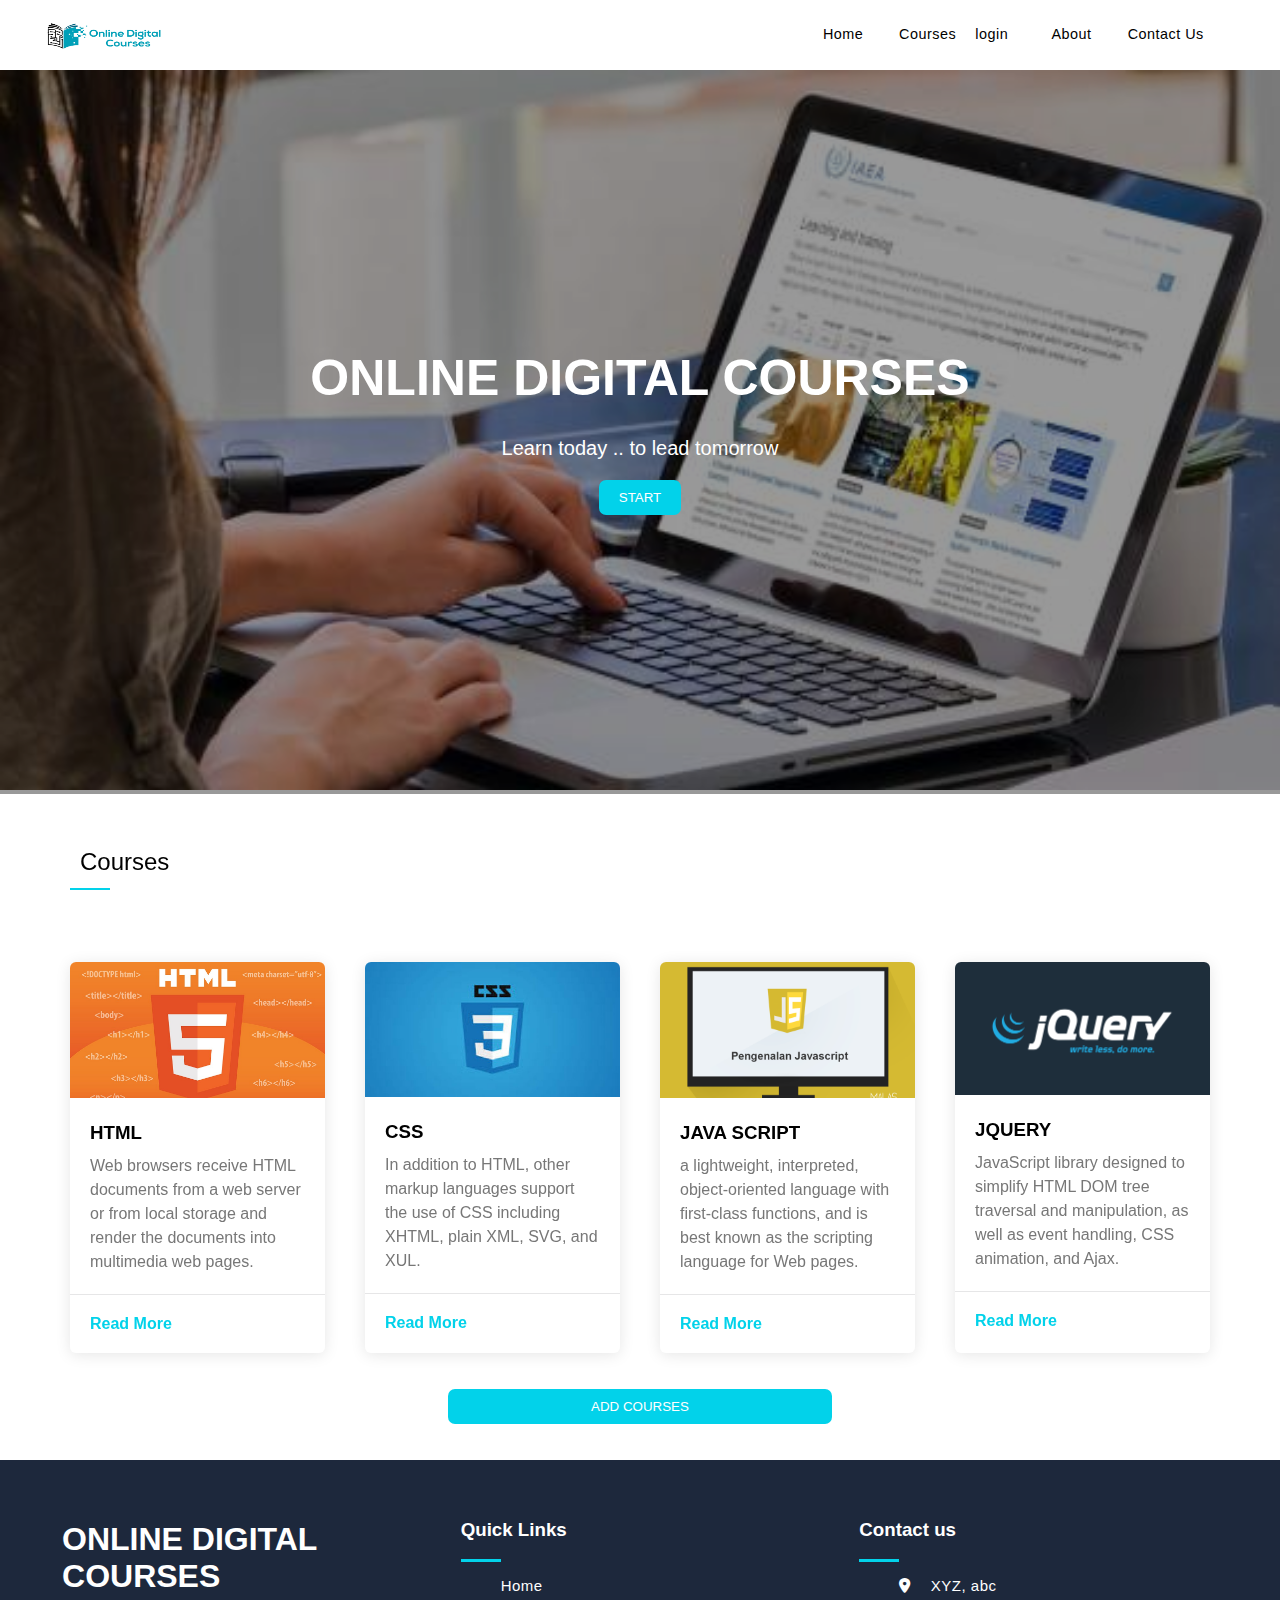
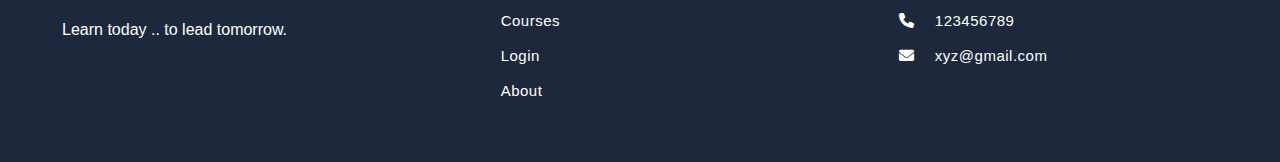
==== index.html @ dac11386 "upload files" ====
<!DOCTYPE html>
<html lang="en">
<head>
    <meta charset="UTF-8">
    <meta http-equiv="X-UA-Compatible" content="IE=edge">
    <meta name="viewport" content="width=device-width, initial-scale=1.0">
    <!-- css links -->
    <link rel="stylesheet" href="css/index.css">
    <!-- Font Awesome -->
    <link rel="stylesheet" href="css/all.min.css" />
    <!-- Font Awesome Iconc Library -->
    <link rel="stylesheet" href="css/font-awesome.min.css" />
    <!-- Google Fonts -->
    <link href="https://fonts.googleapis.com/css2?family=Cairo:wght@300;400;700&display=swap" rel="stylesheet" />
    <title>Courses</title>
</head>
<body>
    <!-- Start Navbar -->
    <div class="page-wrapper">
        <div class="nav-wrapper">
            <nav class="navbar">
                <a href="index.html"><img src="images/logo.jpg" alt="Page Logo"></a>
                <ul class="nav">
                    <li class="nav-item"><a href="index.html">Home</a></li>
                    <li class="nav-item"><a href="#courses">Courses</a></li>
                    <li class="nav-item"><a href="#">login</a></li>
                    <li class="nav-item"><a href="#">About</a></li>
                    <li class="nav-item"><a href="#">Contact Us</a></li>
                </ul>
            </nav>
        </div>
    </div>
    <!-- End Navbar -->
    <!-- Start Image -->
    <div class="begin-img">
        <img src="images/1.jpg" alt="learning online">
        <div class="text">
                <div>
                    <h1>Online Digital Courses</h1>
                    <p>Learn today .. to lead tomorrow</p>
                </div>
            <button><a href="#courses">START</a></button>
        </div>
    </div>
    <!-- End Image -->
    <br>
    <br>
    <br>
    <!-- Start Courses -->
    <div class="courses" id="courses">
        <div class="container">
            <h2 class="special-heading">Courses</h2>
        </div>
        <br>
        <br>
        <div class="container">
            <div class="box">
                <img src="images/2.jpg" alt="" />
                <div class="content">
                    <h3>HTML</h3>
                    <p>Web browsers receive HTML documents from a web server or from local storage and render the documents into multimedia web
                    pages.</p>
                </div>
                <div class="info">
                    <a href="show.html">Read More</a>
                </div>
            </div>
            <div class="box">
                <img src="images/3.jpg" alt="" />
                <div class="content">
                    <h3>CSS</h3>
                    <p>In addition to HTML, other markup languages support the use of CSS including XHTML, plain XML, SVG, and XUL.</p>
                </div>
                <div class="info">
                    <a href="">Read More</a>
                </div>
            </div>
            <div class="box">
                <img src="images/4.png" alt="" />
                <div class="content">
                    <h3>JAVA SCRIPT</h3>
                    <p>a lightweight, interpreted, object-oriented language with first-class functions, and is best known as the scripting
                    language for Web pages.</p>
                </div>
                <div class="info">
                    <a href="">Read More</a>
                </div>
            </div>
            <div class="box">
                <img src="images/5.png" alt="" />
                <div class="content">
                    <h3>JQUERY</h3>
                    <p>JavaScript library designed to simplify HTML DOM tree traversal and manipulation, as well as event handling, CSS
                    animation, and Ajax.</p>
                </div>
                <div class="info">
                    <a href="">Read More</a>
                </div>
            </div>
        </div>
    </div>
    <br>
    <br>
    <div class="add-div">
        <button class="add-btn"><a href="add.html">ADD COURSES</a></button>
    </div>
    <!-- End Courses -->
    <br>
    <br>
    <!-- Start Footer -->
    <div class="footer">
        <div class="inner-footer">
            <div class="footer-items">
                <h1>ONLINE DIGITAL COURSES</h1>
                <p>Learn today .. to lead tomorrow.</p>
            </div>
            <div class="footer-items">
                <h3>Quick Links</h3>
                <div class="border"></div>
                <ul>
                    <a href="#">
                        <li>Home</li>
                    </a>
                    <a href="#">
                        <li>Courses</li>
                    </a>
                    <a href="">
                        <li>Login</li>
                    </a>
                    <a href="#">
                        <li>About</li>
                    </a>
                </ul>
            </div>    
            <div class="footer-items">
                <h3>Contact us</h3>
                <div class="border"></div>
                <ul>
                    <li><i class="fa fa-map-marker" aria-hidden="true"></i>XYZ, abc</li>
                    <li><i class="fa fa-phone" aria-hidden="true"></i>123456789</li>
                    <li><i class="fa fa-envelope" aria-hidden="true"></i>xyz@gmail.com</li>
                </ul>
            </div>
        </div>
    <!-- Ens Footer -->
</body>
</html>
---- css/index.css ----
/* Start Global Rules */
* {
    box-sizing: border-box;
    -webkit-box-sizing: border-box;
    -moz-box-sizing: border-box;
}

:root {
    --main-color: #fff;
    --secound-main-color: #02d2ea;
    --footer-color: #1F3035;
    --app-content-secondary-color: #1d283c;
    --hover-shadow: rgba(16, 24, 39, 0.8) 0px 6px 12px -2px;
}

body,
html {
    margin: 0;
    padding: 0;
    height: 100%;
    width: 100%;
}

body {
    font-family: "Poppins", sans-serif;
    background-color: var(--main-color);
}

a {
    text-decoration: none;
    color: var(--main-color);
}


/* End Global Rules */

/* Start Navbar */
.page-wrapper {
    width: 100%;
    height: auto;
}

.nav-wrapper {
    width: 100%;
    position: sticky;
    top: 0;
    background-color: var(--main-color);
}

.navbar {
    display: grid;
    grid-template-columns: 1fr 3fr;
    align-items: center;
    height: 70px;
    overflow: hidden;
}

.navbar img {
    height: 3.5rem;
    width: 10.5rem;
    justify-self: start;
    margin-left: 20px;
}

.navbar ul {
    list-style: none;
    display: grid;
    grid-template-columns: repeat(6, 1fr);
    justify-self: end;

}

.nav-item a {
    color: #000;
    font-size: 0.9rem;
    font-weight: 400;
    text-decoration: none;
    transition: color 0.3s ease-out;
}

.nav-item a:hover {
    color: var(--secound-main-color);
}

/* End Navbar */
/* Start Media Queries */

@media only screen and (max-width: 720px) {
    .navbar ul {
        display: flex;
        flex-direction: column;
        position: fixed;
        justify-content: start;
        top: 55px;
        background-color: #fff;
        width: 100%;
        height: calc(100vh - 55px);
        transform: translate(-101%);
        text-align: center;
        overflow: hidden;
    }

    .navbar li {
        padding: 15px;
    }

    .navbar li:first-child {
        margin-top: 50px;
    }

    .navbar li a {
        font-size: 1rem;
    }

}

/* End Navbar */
/* Start Image */
.begin-img {
    position: relative;
}

.begin-img::before {
    content: "";
    position: absolute;
    left: 0;
    top: 0;
    width: 100%;
    height: 100%;
    background-color: rgb(0 0 0 / 40%);
}

.begin-img img {
    width: 100%;
    min-height: 370px;
}

.begin-img .text {
    width: 100%;
    position: absolute;
    top: 50%;
    transform: translateY(-50%);
    padding: 50px;
    background-color: var(--transparent-color);
    color: var(--main-color);
    text-align: center;
}

.begin-img .text h1 {
    margin: 0 0 30px;
    text-transform: uppercase;
    font-weight: bold;
    font-size: 50px;
}

.begin-img .text p {
    margin-bottom: 20px;
    font-size: 20px;
}

button {
    background-color: var(--secound-main-color);
    color: var(--main-color);
    padding: 10px 20px;
    border: none;
    text-transform: uppercase;
    border-radius: 7px;
}

/* End Image */

/* Start courses */
.container {
    padding-left: 15px;
    padding-right: 15px;
    margin-left: auto;
    margin-right: auto;
}

/* Small */
@media (min-width: 768px) {
    .container {
        width: 750px;
    }
}

/* Medium */
@media (min-width: 992px) {
    .container {
        width: 970px;
    }
}

/* Large */
@media (min-width: 1200px) {
    .container {
        width: 1170px;
    }
}

@media screen and (max-width:414px) {
    .box{
        width: 24rem;
    }
}

@media screen and (max-width:375px) {
    .box{
        width: 15rem;
    }
}

.special-heading {
    position: relative;
}

.special-heading:after {
    content: "";
    display: block;
    position: absolute;
    top: 40px;
    left: 0;
    width: 40px;
    border-bottom: 2px solid var(--secound-main-color);
}

.special-heading {
    margin: 0 0 50px;
    font-weight: normal;
    padding-left: 10px;
}

.courses {
    padding-top: var(--main-padding-top);
    padding-bottom: var(--main-padding-bottom);
    position: relative;
}

.courses .container {
    display: grid;
    grid-template-columns: repeat(auto-fill, minmax(250px, 1fr));
    gap: 40px;
}

.courses .box {
    box-shadow: 0 2px 15px rgb(0 0 0 / 10%);
    background-color: white;
    border-radius: 6px;
    overflow: hidden;
    transition: transform var(--main-transition),
        box-shadow var(--main-transition);
}

.courses .box:hover {
    box-shadow: 0 2px 15px rgb(0 0 0 / 20%);
    animation: moving-arrow 0.9s linear;
}

.courses .box img {
    width: 100%;
    max-width: 100%;
}

.courses .box .content {
    padding: 20px;
}

.courses .box .content h3 {
    margin: 0;
}

.courses .box .content p {
    margin: 10px 0 0;
    line-height: 1.5;
    color: #777;
}

.courses .box .info {
    padding: 20px;
    border-top: 1px solid #e6e6e7;
    display: flex;
    justify-content: space-between;
    align-items: center;
}

.courses .box .info a {
    color: var(--secound-main-color);
    font-weight: bold;
}

.courses .box .info i {
    color: var(--secound-main-color);
}

/* End courses */

/* Start Animation */

@keyframes moving-arrow {
    100% {
        transform: translateY(-10px);
    }
}

/* End Animation */

/* Start Add button */
.add-div {
    display: flex;
    justify-content: center;
}

.add-btn {
    width: 30%;
}

.add-btn:hover {
    box-shadow: var(--hover-shadow);
}

/* End Add button */

/* Start Footer */
.footer {
    width: 100%;
    background: var(--app-content-secondary-color);
    display: block;
}

.inner-footer {
    width: 95%;
    margin: auto;
    padding: 30px 10px;
    display: flex;
    flex-wrap: wrap;
    box-sizing: border-box;
    justify-content: center;
}

.footer-items {
    width: calc(100%/3);
    padding: 10px 20px;
    box-sizing: border-box;
    color: var(--main-color);
}

.footer-items p {
    font-size: 16px;
    text-align: justify;
    line-height: 25px;
    color: var(--main-color);
}

.footer-items h1 {
    color: var(--main-color);
}

.border {
    height: 3px;
    width: 40px;
    background: var(--secound-main-color);
    color: var(--secound-main-color);
    background-color: var(--secound-main-color);
    border: 0px;
}

ul {
    list-style: none;
    color: var(--main-color);
    font-size: 15px;
    letter-spacing: 0.5px;
}

ul a {
    text-decoration: none;
    outline: none;
    color: var(--main-color);
    transition: 0.3s;
}

ul a:hover {
    color: var(--secound-main-color);
}

ul li {
    margin: 10px 0;
    height: 25px;
}

li i {
    margin-right: 20px;
}


@media screen and (max-width: 1275px) {
    .footer-items {
        width: 50%;
    }
}

@media screen and (max-width: 660px) {
    .footer-items {
        width: 100%;
    }
}

/* End Footer */

/* Start Show */
.noscroll {
    overflow: hidden;
}

main {
    font-size: 0;
}

main .column.left,
main .column.right {
    display: block;
    position: relative;
    font-size: 1rem;
    width: 100%;
    min-height: 0;
    vertical-align: top;
}

@media (min-width: 641px) {

    main .column.left,
    main .column.right {
        display: inline-block;
        width: 50%;
        min-height: 100vh;
    }

    main .column.left {
        position: relative;
        width: 50%;
        margin-top: 10%;
    }

    .static-imag {
        width: 100%;
        height: 100%;
    }

    main .column.right {
        margin-top: -5%;
    }

}

.video-banner-img {
    display: block;
    width: 100%;
    height: 100%;
    object-fit: cover;
    object-position: 50% 50%;
}

.contents {
    display: block;
    min-height: 100vh;
    max-width: 40rem;
    margin: 2.5rem auto;
    padding: 1.5rem;
}

@media (min-width: 641px) {
    .contents {
        margin: 5.75rem auto;
        padding: 2.5rem;
    }
}

.container>h1,
.contents h1,
.contents h2,
.contents p {
    font-family: "Source Sans Pro", sans-serif;
    font-size: 1em;
    font-weight: 300;
    line-height: 1.5em;
    color: #0d013d;
}

.container>h1 {
    font-size: 2.5rem;
    font-weight: 200;
    line-height: 1em;
    margin: 0 0 0.5rem 0;
}

.contents h1 {
    font-size: 3.25em;
    font-weight: 200;
    line-height: 1em;
    margin: 0 0 0.5rem 0;
}

@media (min-width: 641px) {
    .contents h1 {
        font-size: 4em;
    }
}

.contents h2 {
    font-size: 1em;
    font-weight: 600;
    text-transform: uppercase;
    letter-spacing: 0.155em;

    margin-top: 3em;
}

/* buttons */
.contents .button-group {
    margin-top: 1em;
}

.contents .button {
    display: inline-block;
    padding: 1em 2em;
    min-width: 8em;
    text-align: center;
    font-weight: 900;
    text-decoration: none;
    border-radius: 1.5em;
    box-shadow: 0 1px 1px rgba(0, 0, 0, 0.25);
    background: #f0f0f0;
    color: #2b2b2b;
    transition: all 0.2s ease-out 0.05s;
}

.contents .button~.button {
    margin-left: 0.5em;
}

.contents .button:hover {
    background: #e5e5e5;
}

.contents .button.primary {
    background: #e50055;
    color: #fff;
}

.btn-show {
    color: #e50055 !important;
}

.contents .button.primary:hover {
    box-shadow: var(--hover-shadow)
}


.container .video-contanier{
    display: flex;
    flex-wrap: wrap;
    gap: 15px;
    justify-content: center;
    padding: 10px;
}

.container .video-contanier .video{
    height: 250px;
    width: 350px;
    border: 5px solid var(--app-content-secondary-color);
    border-radius: 5px;
    box-shadow: 0 5px 15px rgba(0, 0, 0, 0.7);
    cursor: pointer;
    overflow: hidden;
}

.container .video-contanier .video video{
    height: 100%;
    width: 100%;
    object-fit: cover;
    transition: 0.2s linear;
}

.container .video-contanier .video:hover video{
    transform: scale(1.1);
}

.container .popup-video{
    position: fixed;
    top: 0;
    left: 0;
    z-index: 100;
    background: rgba(0, 0, 0, 0.8);
    height: 100%;
    width: 100%;
    display: none;
}

.container .popup-video video{
    position: absolute;
    top: 50%;
    left: 50%;
    transform: translate(-50%, -50%);
    width: 750px;
    border-radius: 5px;
    border: 3px solid var(--app-content-secondary-color);
    object-fit: cover;
}

.container .popup-video span{
    position: absolute;
    top: 5px;
    right: 20px;
    font-size: 50px;
    color: var(--main-color);
    font-weight: bolder;
    z-index: 100;
    cursor: pointer;
}

@media (max-width:7688px) {
    .container .popup-video .video{
        width: 95%;
    }
}
/* ---------------- */
.container .popup-video-open {
    position: fixed;
    top: 0;
    left: 0;
    z-index: 100;
    background: rgba(0, 0, 0, 0.8);
    height: 100%;
    width: 100%;
    display: block;
}

.container .popup-video-open video {
    position: absolute;
    top: 50%;
    left: 50%;
    transform: translate(-50%, -50%);
    width: 750px;
    border-radius: 5px;
    border: 3px solid var(--app-content-secondary-color);
    object-fit: cover;
}

.container .popup-video-open span {
    position: absolute;
    top: 5px;
    right: 20px;
    font-size: 50px;
    color: var(--main-color);
    font-weight: bolder;
    z-index: 100;
    cursor: pointer;
}

@media (max-width:7688px) {
    .container .popup-video-open .video {
        width: 95%;
    }
}

/* End Show */
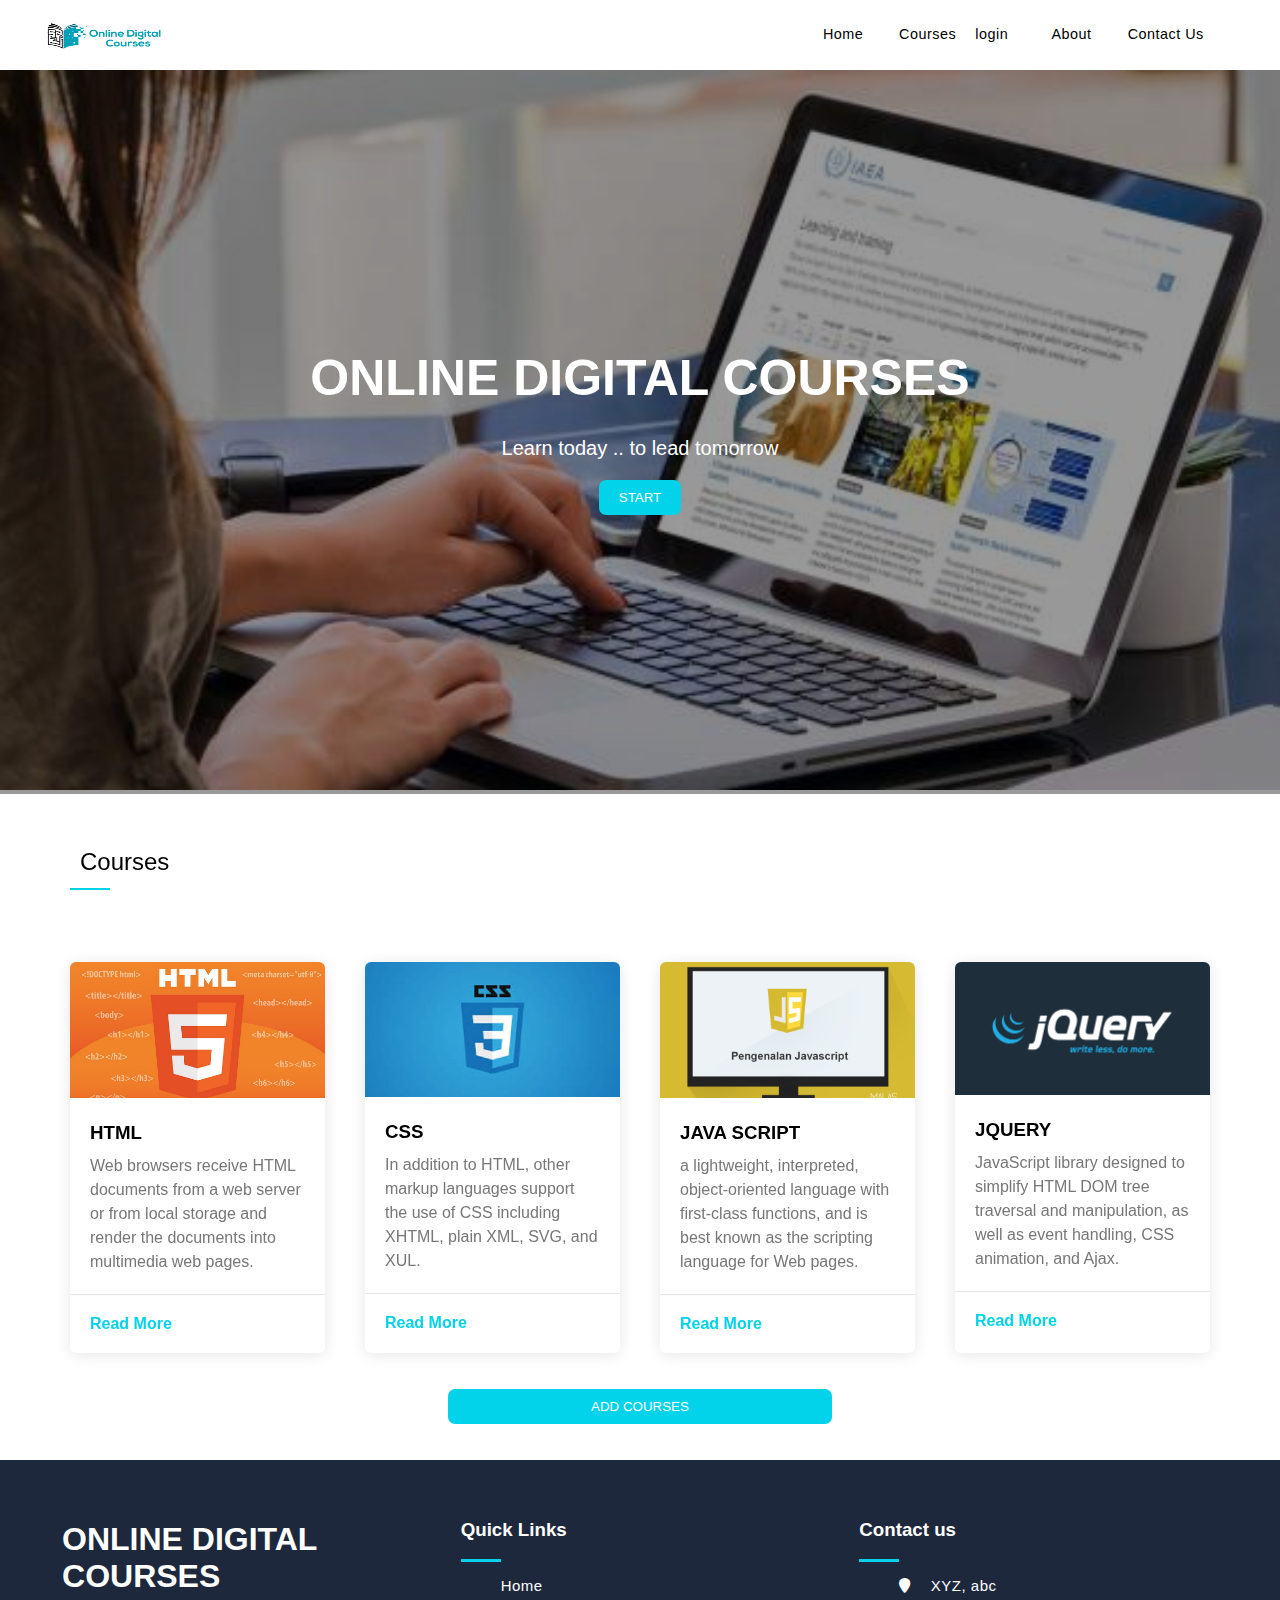
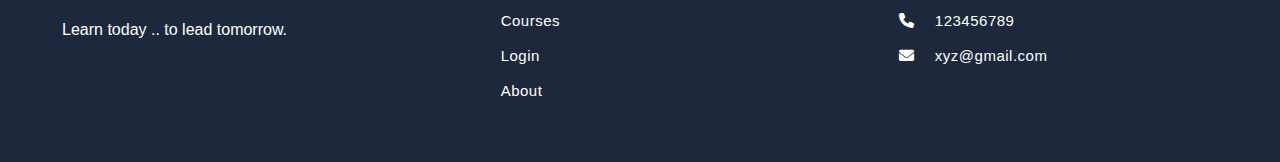
==== commit 86f68e1f: "edit on files" ====
--- a/index.html
+++ b/index.html
@@ -8,8 +8,6 @@
     <link rel="stylesheet" href="css/index.css">
     <!-- Font Awesome -->
     <link rel="stylesheet" href="css/all.min.css" />
-    <!-- Font Awesome Iconc Library -->
-    <link rel="stylesheet" href="css/font-awesome.min.css" />
     <!-- Google Fonts -->
     <link href="https://fonts.googleapis.com/css2?family=Cairo:wght@300;400;700&display=swap" rel="stylesheet" />
     <title>Courses</title>
--- a/css/index.css
+++ b/css/index.css
@@ -204,9 +204,34 @@
     }
 }
 
+
+@media screen and (max-width:393px) {
+    .box{
+        width: 19rem;
+        margin-left: 10px;
+    }
+}
+
+@media screen and (max-width:390px) {
+    .box{
+        width: 20rem;
+    }
+}
+
 @media screen and (max-width:375px) {
     .box{
+        width: 19rem;
+    }
+}
+
+@media screen and (max-width:280px) {
+    .box {
         width: 15rem;
+    }
+
+    h1{
+        font-size: 15px;
+        font-weight: bold;
     }
 }
 
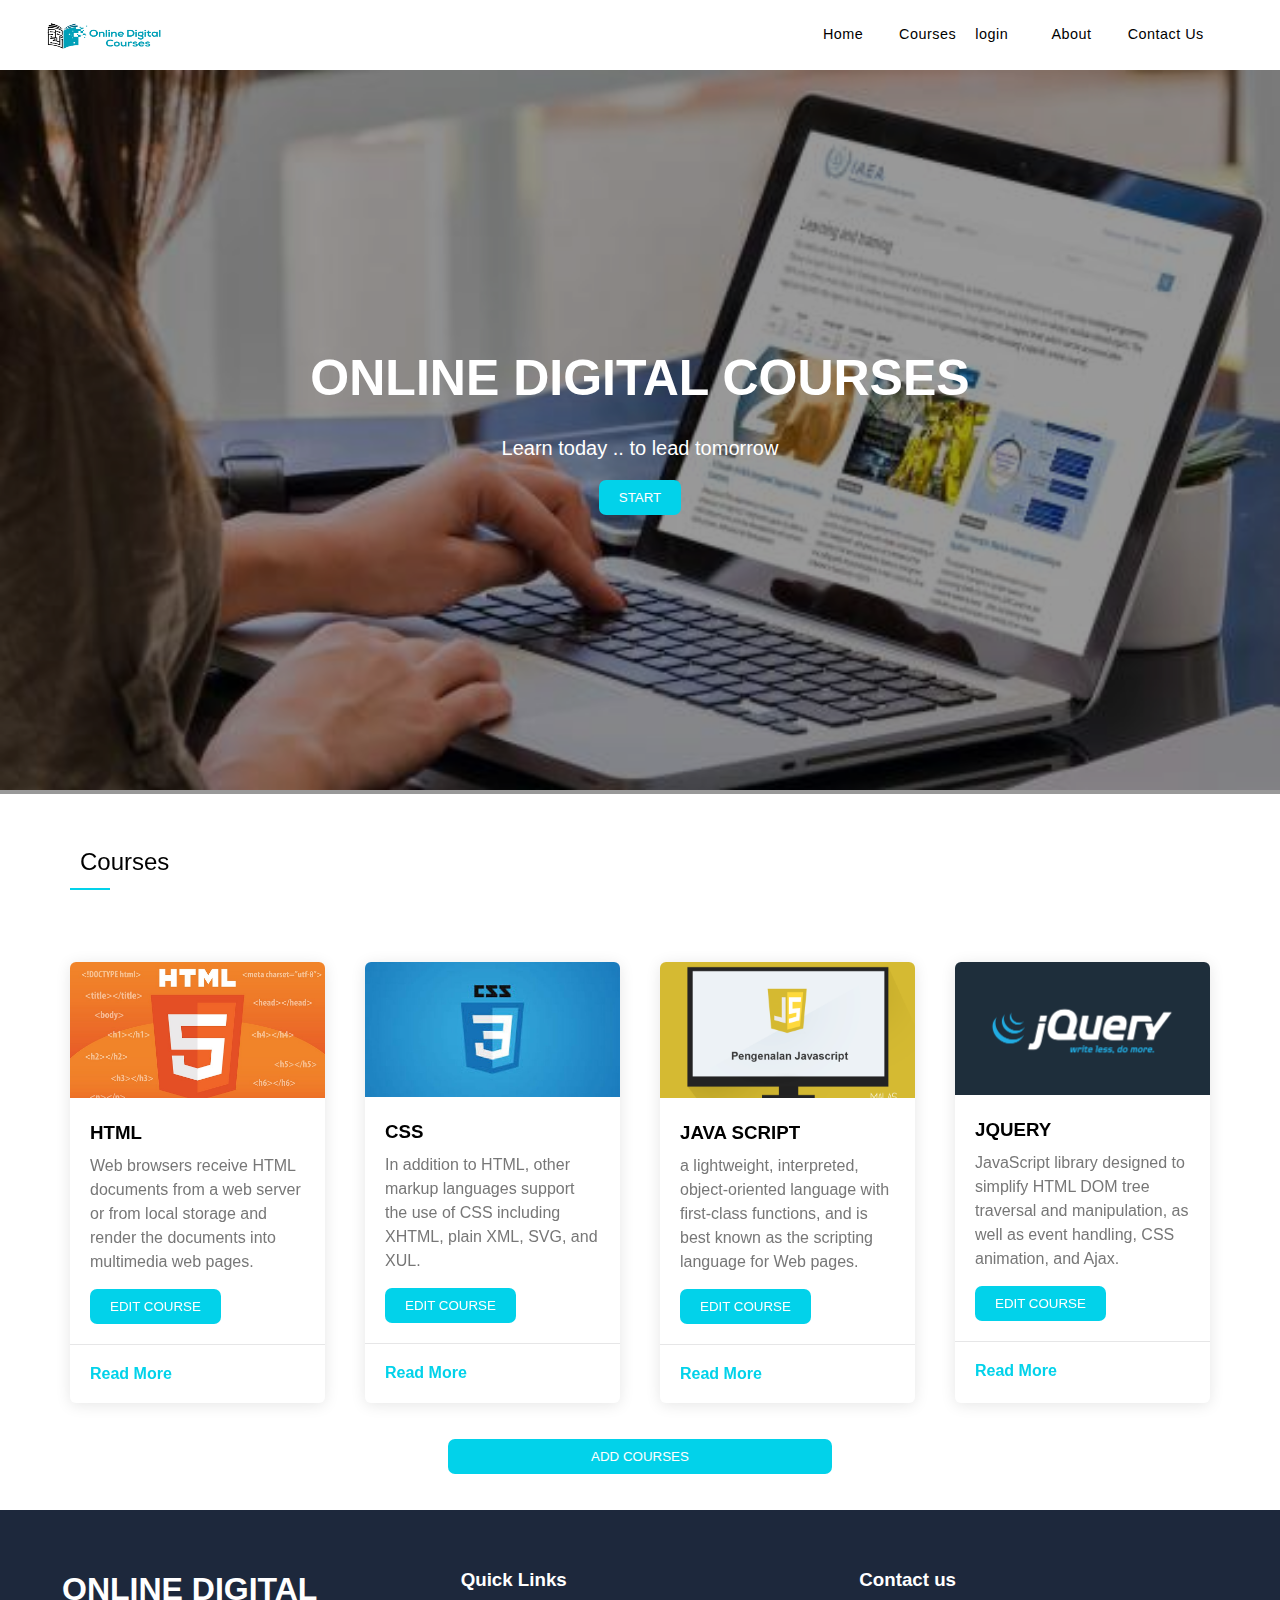
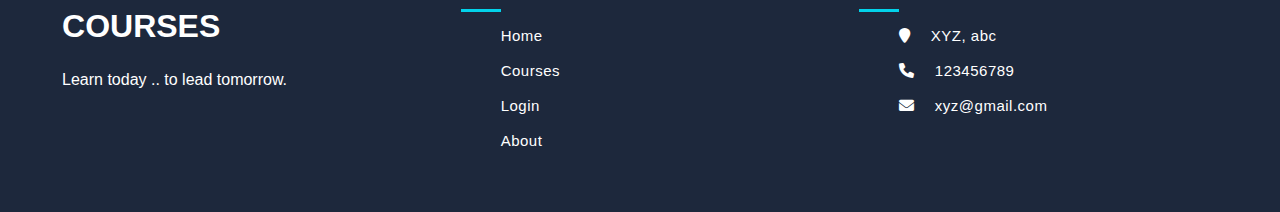
==== commit 9b6aeaff: "edit on files" ====
--- a/index.html
+++ b/index.html
@@ -58,6 +58,7 @@
                     <h3>HTML</h3>
                     <p>Web browsers receive HTML documents from a web server or from local storage and render the documents into multimedia web
                     pages.</p>
+                    <button class="edit-btn"><a href="edit.html">Edit Course</a></button>
                 </div>
                 <div class="info">
                     <a href="show.html">Read More</a>
@@ -68,6 +69,7 @@
                 <div class="content">
                     <h3>CSS</h3>
                     <p>In addition to HTML, other markup languages support the use of CSS including XHTML, plain XML, SVG, and XUL.</p>
+                    <button class="edit-btn"><a href="#">Edit Course</a></button>
                 </div>
                 <div class="info">
                     <a href="">Read More</a>
@@ -79,6 +81,7 @@
                     <h3>JAVA SCRIPT</h3>
                     <p>a lightweight, interpreted, object-oriented language with first-class functions, and is best known as the scripting
                     language for Web pages.</p>
+                    <button class="edit-btn"><a href="#">Edit Course</a></button>
                 </div>
                 <div class="info">
                     <a href="">Read More</a>
@@ -90,6 +93,7 @@
                     <h3>JQUERY</h3>
                     <p>JavaScript library designed to simplify HTML DOM tree traversal and manipulation, as well as event handling, CSS
                     animation, and Ajax.</p>
+                    <button class="edit-btn"><a href="#">Edit Course</a></button>
                 </div>
                 <div class="info">
                     <a href="">Read More</a>
--- a/css/index.css
+++ b/css/index.css
@@ -76,6 +76,7 @@
     font-weight: 400;
     text-decoration: none;
     transition: color 0.3s ease-out;
+    cursor: pointer;
 }
 
 .nav-item a:hover {
@@ -189,49 +190,13 @@
     .container {
         width: 970px;
     }
+    
 }
 
 /* Large */
 @media (min-width: 1200px) {
     .container {
         width: 1170px;
-    }
-}
-
-@media screen and (max-width:414px) {
-    .box{
-        width: 24rem;
-    }
-}
-
-
-@media screen and (max-width:393px) {
-    .box{
-        width: 19rem;
-        margin-left: 10px;
-    }
-}
-
-@media screen and (max-width:390px) {
-    .box{
-        width: 20rem;
-    }
-}
-
-@media screen and (max-width:375px) {
-    .box{
-        width: 19rem;
-    }
-}
-
-@media screen and (max-width:280px) {
-    .box {
-        width: 15rem;
-    }
-
-    h1{
-        font-size: 15px;
-        font-weight: bold;
     }
 }
 
@@ -298,6 +263,7 @@
     margin: 10px 0 0;
     line-height: 1.5;
     color: #777;
+    padding-bottom: 15px;
 }
 
 .courses .box .info {
@@ -333,6 +299,10 @@
 .add-div {
     display: flex;
     justify-content: center;
+}
+
+.edit-btn{
+    width: fit-content;
 }
 
 .add-btn {
@@ -387,6 +357,10 @@
     color: var(--secound-main-color);
     background-color: var(--secound-main-color);
     border: 0px;
+    transition: 0.5s;
+}
+.footer-items:hover .border{
+    width: 106px;
 }
 
 ul {
@@ -421,6 +395,9 @@
     .footer-items {
         width: 50%;
     }
+    .inner-footer{
+        justify-content: flex-start;
+    }
 }
 
 @media screen and (max-width: 660px) {
@@ -432,10 +409,6 @@
 /* End Footer */
 
 /* Start Show */
-.noscroll {
-    overflow: hidden;
-}
-
 main {
     font-size: 0;
 }
@@ -447,7 +420,6 @@
     font-size: 1rem;
     width: 100%;
     min-height: 0;
-    vertical-align: top;
 }
 
 @media (min-width: 641px) {
@@ -596,6 +568,7 @@
     box-shadow: 0 5px 15px rgba(0, 0, 0, 0.7);
     cursor: pointer;
     overflow: hidden;
+    position: relative;
 }
 
 .container .video-contanier .video video{
@@ -609,7 +582,11 @@
     transform: scale(1.1);
 }
 
-.container .popup-video{
+/* End Show */
+
+
+/* start pop up */
+.popup{
     position: fixed;
     top: 0;
     left: 0;
@@ -619,72 +596,59 @@
     width: 100%;
     display: none;
 }
-
-.container .popup-video video{
+.container .popup-open {
+    display: block;
+}
+.container .popup .popup-video {
+    height: 100%;
+    width: 100%;
+}
+
+.container .popup span {
+    position: absolute;
+    top: 5px;
+    right: 20px;
+    font-size: 50px;
+    color: var(--main-color);
+    font-weight: bolder;
+    z-index: 100;
+    cursor: pointer;
+}
+
+@media (max-width:7688px) {
+    .container .popup-video .video {
+        width: 95%;
+    }
+}
+
+@media (max-width:7688px) {
+    .container .popup-video-open .video {
+        width: 95%;
+    }
+}
+/* end pop up */
+/* start overlay */
+.overlay{
+    width: 100%;
+    height: 100%;
+    position: absolute;
+    top: 0;
+    right: 0;
+    overflow: hidden;
+}
+.overlay img{
+    max-width: 100%;
+    height: 100%;
+}
+.overlay i{
+    font-size: 80px;
     position: absolute;
     top: 50%;
     left: 50%;
     transform: translate(-50%, -50%);
-    width: 750px;
-    border-radius: 5px;
-    border: 3px solid var(--app-content-secondary-color);
-    object-fit: cover;
-}
-
-.container .popup-video span{
-    position: absolute;
-    top: 5px;
-    right: 20px;
-    font-size: 50px;
-    color: var(--main-color);
-    font-weight: bolder;
-    z-index: 100;
-    cursor: pointer;
-}
-
-@media (max-width:7688px) {
-    .container .popup-video .video{
-        width: 95%;
-    }
-}
-/* ---------------- */
-.container .popup-video-open {
-    position: fixed;
-    top: 0;
-    left: 0;
-    z-index: 100;
-    background: rgba(0, 0, 0, 0.8);
-    height: 100%;
-    width: 100%;
-    display: block;
-}
-
-.container .popup-video-open video {
-    position: absolute;
-    top: 50%;
-    left: 50%;
-    transform: translate(-50%, -50%);
-    width: 750px;
-    border-radius: 5px;
-    border: 3px solid var(--app-content-secondary-color);
-    object-fit: cover;
-}
-
-.container .popup-video-open span {
-    position: absolute;
-    top: 5px;
-    right: 20px;
-    font-size: 50px;
-    color: var(--main-color);
-    font-weight: bolder;
-    z-index: 100;
-    cursor: pointer;
-}
-
-@media (max-width:7688px) {
-    .container .popup-video-open .video {
-        width: 95%;
-    }
-}
-
-/* End Show */+    color: white;
+    background: #2196f3;
+    border-radius: 50%;
+}
+/* end overlay */
+
